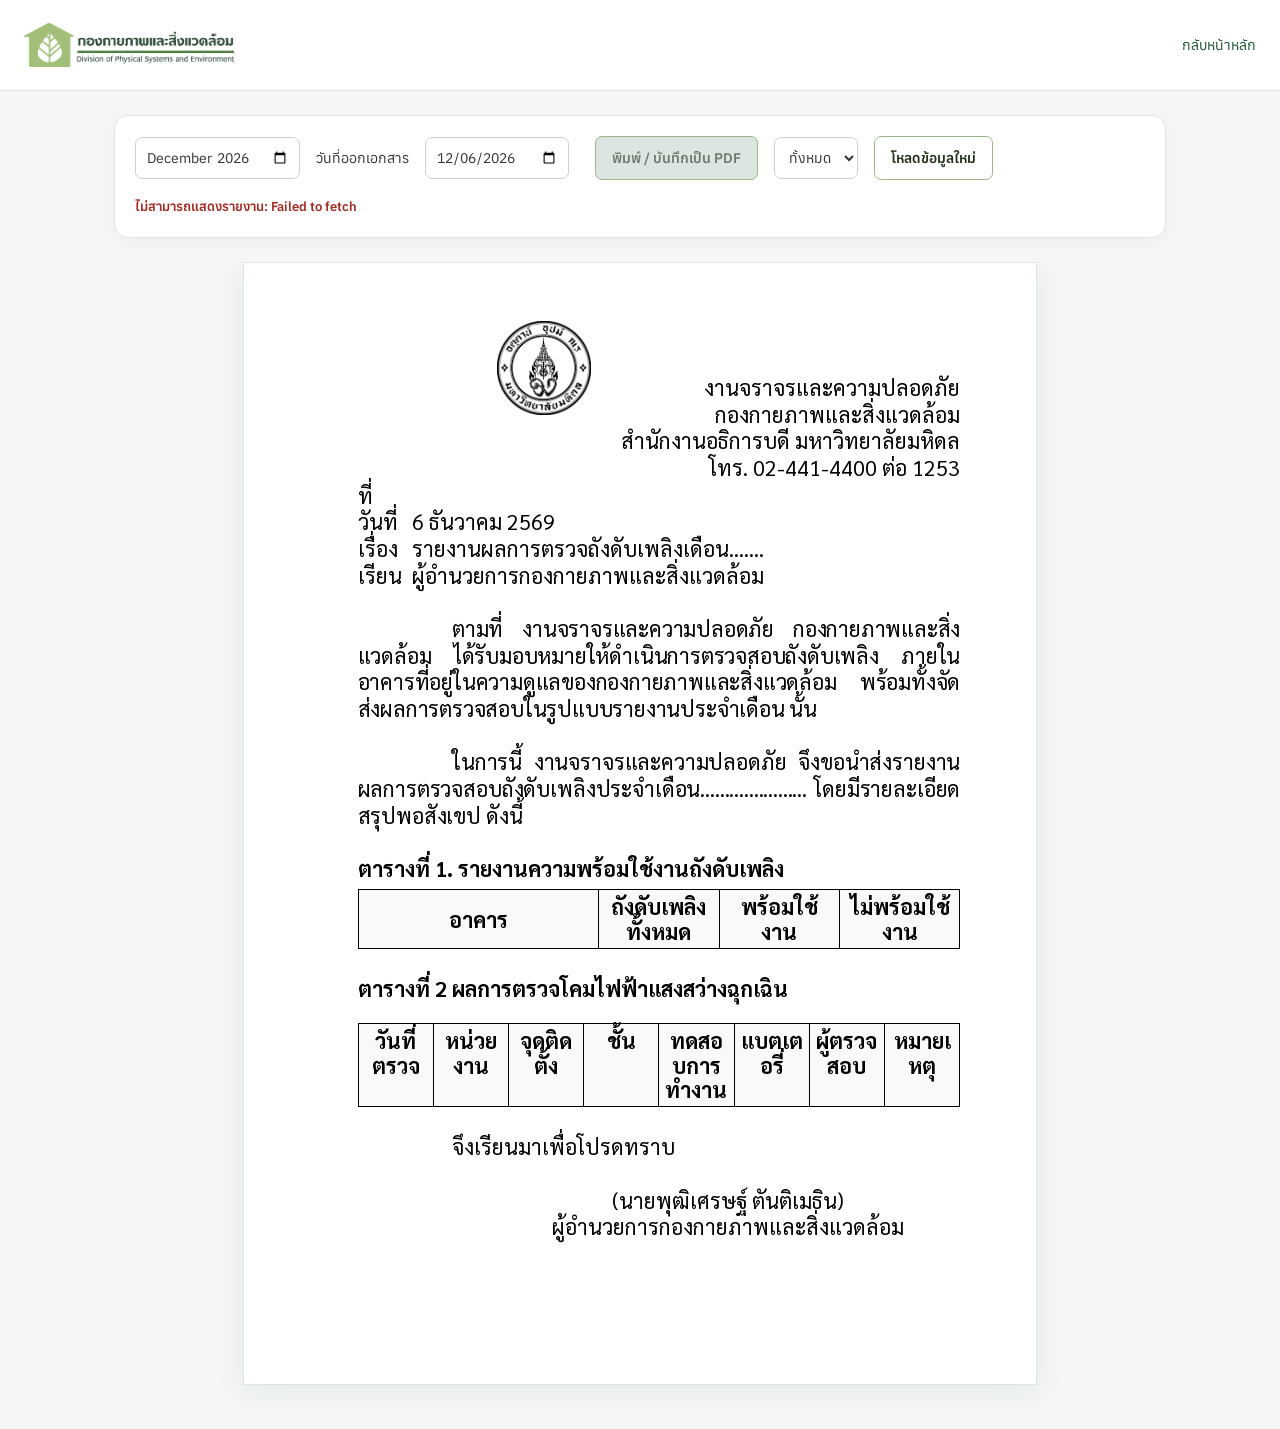
==== report/index.html @ 808ef1ed "Add files via upload" ====
<!DOCTYPE html>
<html lang="th">
<head>
  <meta charset="UTF-8">
  <meta name="viewport" content="width=device-width, initial-scale=1">
  <title>รายงานผลการตรวจถังดับเพลิง</title>
  
  <link rel="stylesheet" href="style.css?v=1.8">
  <link rel="stylesheet" href="theme.css?v=1.7.1">
  <link rel="stylesheet" href="print-footer.css">
  <style> #emergencyLightReportTable { table-layout: fixed; width: 100%; } #emergencyLightReportTable :is(th,td) { overflow-wrap: anywhere; white-space: normal; vertical-align: top; font-size: 12pt; } #emergencyLightReportTable thead { display: table-header-group; } #emergencyLightReportTable tr { break-inside: avoid; } </style>
</head>
<body>
  <header class="report-masthead no-print"><a href="../index.html" aria-label="กลับหน้าหลัก"><img src="division-logo.png" alt="กองกายภาพและสิ่งแวดล้อม"></a><a class="back-link" href="../index.html">กลับหน้าหลัก</a></header>

  <!-- แถบเครื่องมือ -->
  <div class="no-print toolbar">
    
    <input type="month" id="monthPicker" aria-label="เดือนรายงาน" onchange="updateReport()" style="font-family: 'Sarabun'; font-size: 15px; padding: 5px 10px; border-radius: 4px; border: 1px solid #ccc; cursor: pointer;">
    <label for="reportDatePicker">วันที่ออกเอกสาร</label>
    <input type="date" id="reportDatePicker" aria-label="วันที่ออกเอกสาร" style="font-family: 'Sarabun'; font-size: 15px; padding: 5px 10px; border-radius: 4px; border: 1px solid #ccc; cursor: pointer;">
    <button id="printButton" disabled onclick="printReport()" class="print-btn">พิมพ์ / บันทึกเป็น PDF</button>
    <select id="buildingPicker" aria-label="อาคารหรือหน่วยงาน" onchange="updateReport()"><option value="">ทั้งหมด</option></select>
    <button onclick="updateReport(true)">โหลดข้อมูลใหม่</button>
    <p id="reportStatus" role="status" hidden></p>
  </div>

  <!-- ================= หน้าเอกสาร ================= -->
  <div class="document-scroll"><div class="page" contenteditable="true" spellcheck="false" aria-label="เอกสารรายงาน แก้ไขข้อความได้">
    
    <!-- ส่วนหัวเอกสาร (โลโก้ตรามหาวิทยาลัย) -->
    <table style="width: 100%; border-collapse: collapse; border: none; margin-bottom: 0; margin-top: 0;">
      <tr>
        <td style="width: 33.33%; border: none;"></td>
        <td style="width: 33.33%; text-align: center; border: none; vertical-align: top;">
          <img src="logo-MU.png" alt="โลโก้มหาวิทยาลัยมหิดล" style="width: 2.5cm; height: auto;">
        </td>
        <td style="width: 33.33%; border: none; vertical-align: top; padding-right: 0;">
          <div style="text-align: right; font-size: 16pt; line-height: 1.15; white-space: nowrap;">
            <br><br>
            <span id="headerDepartment">งานจราจรและความปลอดภัย</span><br>
            กองกายภาพและสิ่งแวดล้อม<br>
            สำนักงานอธิการบดี มหาวิทยาลัยมหิดล<br>
            โทร. 02-441-4400 ต่อ 1253
          </div>
        </td>
      </tr>
    </table>

    <!-- ส่วนข้อมูลเอกสาร -->
    <table style="width: 100%; border: none; font-size: 16pt; margin-bottom: 20pt; line-height: 1.25; border-collapse: collapse;">
      <tr>
        <td style="width: 1%; white-space: nowrap; vertical-align: top; border: none; padding: 0 10px 0 0;">ที่</td>
        <td style="vertical-align: top; border: none; padding: 0;"></td>
      </tr>
      <tr>
        <td style="width: 1%; white-space: nowrap; vertical-align: top; border: none; padding: 0 10px 0 0;">วันที่</td>
        <td style="vertical-align: top; border: none; padding: 0;"><span id="reportDateText" contenteditable="false"></span></td>
      </tr>
      <tr>
        <td style="width: 1%; white-space: nowrap; vertical-align: top; border: none; padding: 0 10px 0 0;">เรื่อง</td>
        <td style="vertical-align: top; border: none; padding: 0;">
          รายงานผลการตรวจถังดับเพลิงเดือน<span id="subjectMonthText">.......</span>
        </td>
      </tr>
      <tr>
        <td style="width: 1%; white-space: nowrap; vertical-align: top; border: none; padding: 0 10px 0 0;">เรียน</td>
        <td style="vertical-align: top; border: none; padding: 0;">ผู้อำนวยการกองกายภาพและสิ่งแวดล้อม</td>
      </tr>
    </table>

    <div class="indent-para intro-compact">
      ตามที่ <span id="introDepartment">งานจราจรและความปลอดภัย กองกายภาพและสิ่งแวดล้อม</span> ได้รับมอบหมายให้ดำเนินการตรวจสอบถังดับเพลิง <span id="introScope">ภายในอาคารที่อยู่ในความดูแลของกองกายภาพและสิ่งแวดล้อม</span> พร้อมทั้งจัดส่งผลการตรวจสอบในรูปแบบ<span class="intro-ending">รายงานประจำเดือน นั้น</span>
    </div>
    <div class="indent-para">
      ในการนี้ <span id="senderDepartment">งานจราจรและความปลอดภัย</span> จึงขอนำส่งรายงานผลการตรวจสอบถังดับเพลิงประจำเดือน<span id="monthText">......................</span> โดยมีรายละเอียดสรุปพอสังเขป ดังนี้
    </div>

    <!-- ตารางรายงานถังดับเพลิง -->
    <div class="table-title">ตารางที่ 1. รายงานความพร้อมใช้งานถังดับเพลิง</div>
    <table class="doc-table doc-table-sec" id="fireExtinguisherTable">
      <thead>
        <tr>
          <th style="width: 40%;">อาคาร</th>
          <th style="width: 20%;">ถังดับเพลิงทั้งหมด</th>
          <th style="width: 20%;">พร้อมใช้งาน</th>
          <th style="width: 20%;">ไม่พร้อมใช้งาน</th>
        </tr>
      </thead>
      <tbody>
      </tbody>
    </table>
    <div hidden aria-hidden="true"><span id="sumUninspected"></span><span id="sumUnknown"></span><span id="sourceNote"></span></div>



    <section id="emergencyLightReportSection">
      <div class="table-title">ตารางที่ 2 ผลการตรวจโคมไฟฟ้าแสงสว่างฉุกเฉิน</div>
      <p id="emergencyLightReportStatus" role="status"></p>
      <table class="doc-table doc-table-sec" id="emergencyLightReportTable">
        <thead><tr><th>วันที่ตรวจ</th><th>หน่วยงาน</th><th>จุดติดตั้ง</th><th>ชั้น</th><th>ทดสอบการทำงาน</th><th>แบตเตอรี่</th><th>ผู้ตรวจสอบ</th><th>หมายเหตุ</th></tr></thead>
        <tbody id="emergencyLightReportRows"></tbody>
      </table>
    </section>

    <!-- ส่วนสรุปผล (ของเดิมที่อยู่ด้านล่างสุด) -->
    <div class="indent-para" id="scopeSummary"></div>


    
    <div class="indent-para" id="combinedSummary" hidden></div>
    <!-- ส่วนท้ายเอกสาร -->
    <div style="margin-left: 2.5cm; font-size: 16pt; margin-top: 0;">
      จึงเรียนมาเพื่อโปรดทราบ
    </div>

    <div style="float: right; text-align: center; margin-right: 1.5cm; margin-top: 20pt; font-size: 16pt; line-height: 1.5;">
      <span id="signerName">(นายพุฒิเศรษฐ์ ตันติเมธิน)</span><br>
      <span id="signerPosition">ผู้อำนวยการกองกายภาพและสิ่งแวดล้อม</span>
    </div>
    <div style="clear: both;"></div>

  </div> <!-- สิ้นสุดหน้าเอกสาร -->

  </div>
  <script src="../sheet-reader.js"></script><script src="config.js"></script><script src="../config.js"></script> 
  <script src="report-model.js?v=3-buildings-dept-scope-20261124"></script>
  <script src="emergency-light-report.js?v=3-buildings-20261124"></script>
  <script src="script.js?v=3-buildings-20261124"></script>
</body>
</html>
---- report/style.css ----
@import url('https://fonts.googleapis.com/css2?family=Sarabun:wght@400;700&display=swap'); /* นำเข้าฟอนต์ Sarabun จาก Google Fonts สำหรับใช้งานในเว็บ */

/* =========================================
   1. ตั้งค่าพื้นฐาน (Body & Page)
   ========================================= */
body { 
  font-family: 'TH Sarabun New', 'Sarabun', sans-serif; 
  background-color: #525659; 
  margin: 0; 
  padding: 20px; 
}

.page { 
  background: white; 
  width: 210mm; 
  min-height: 297mm; 
  padding: 1.5cm 2cm 0.5cm 3cm;  
  margin: 0 auto 20px auto; 
  box-shadow: 0 0 10px rgba(0,0,0,0.5); 
  box-sizing: border-box; 
  color: #000; 
  position: relative; 
}

.page, .page * { 
  font-size: 16pt !important; 
  line-height: 1.25 !important; 
  font-weight: 400; 
}

.page b, .page strong, .page th { 
  font-weight: bold !important; 
}

/* =========================================
   2. แถบเครื่องมือ (Toolbar)
   ========================================= */
.toolbar { 
  background: white; 
  padding: 15px 20px; 
  border-radius: 8px; 
  max-width: 210mm; 
  margin: 0 auto 20px auto; 
  box-shadow: 0 2px 10px rgba(0,0,0,0.2); 
}

.print-btn { 
  background-color: #4CAF50; 
  color: white; 
  border: none; 
  padding: 10px 15px; 
  border-radius: 4px; 
  cursor: pointer; 
  font-family: 'TH Sarabun New', 'Sarabun', sans-serif; 
  font-size: 16pt; 
  margin-left: 10px; 
}
.print-btn:hover { 
  background-color: #45a049; 
}

/* =========================================
   3. การจัดรูปแบบข้อความและตาราง
   ========================================= */
.indent-para { 
  text-indent: 2.5cm; 
  text-align: justify; 
  margin-bottom: 5px; 
  line-height: 1.25; 
}

.sub-title { 
  margin-bottom: 2px; 
}

table.doc-table { 
  width: 100%; 
  border-collapse: collapse; 
  margin-bottom: 8px; 
  text-align: center; 
}

table.doc-table th, table.doc-table td { 
  border: 1px solid #000; 
  padding: 4px 6px !important; 
  line-height: 1.15 !important; 
  vertical-align: middle; 
}

table.doc-table th { 
  background-color: #f9f9f9; 
}

table.doc-table tbody tr:hover td { 
  background-color: #fce4e4; 
}

table.doc-table-sec td { 
    border-color: #000; 
}

/* =========================================
   4. ส่วนท้ายกระดาษ (Footer)
   ========================================= */
.doc-footer { 
    width: 100%;
    text-align: right;
    font-size: 14pt !important;
    color: #333;
    padding: 0;
}

/* =========================================
   5. กฎสำหรับตอนสั่งพิมพ์ (PDF)
   ========================================= */
@media print { 
  @page { 
    size: A4; 
    margin: 1cm 2cm 0.5cm 3cm; 
  }
  
  body { 
    background: white; 
    padding: 0; 
    margin: 0; 
  }
  
  .no-print { 
    display: none !important; 
  }
  
  body > br { 
    display: none !important; 
  }
  
  .page { 
    box-shadow: none !important; 
    margin: 0 !important; 
    padding: 0 !important; 
    width: 100% !important; 
    max-width: 100% !important; 
    min-height: 275mm !important; 
    position: relative !important; 
    page-break-after: always; 
    overflow: visible !important; 
  }
  
  table.doc-table th, table.doc-table td { 
    padding: 2px 4px !important; 
    line-height: 1.1 !important; 
  }
  
  .indent-para { margin-bottom: 5px !important; } 
  table.doc-table { margin-bottom: 10px !important; } 
  .sub-title { margin-bottom: 2px !important; } 
  table { page-break-inside: auto; }
  tr { break-inside: avoid; page-break-inside: avoid; }
  thead { display: table-header-group; } 
  
  .doc-footer {
      display: none !important;
  }

  body > .page {
      border-bottom: 2cm solid transparent !important;
      box-sizing: border-box !important;
  }
}
/* A blank paragraph gap equals one normal 16pt × 1.25 text line (20pt). */
.page .indent-para,.page>p{margin-top:0!important;margin-bottom:20pt!important}
.page table.doc-table{margin-top:0!important;margin-bottom:20pt!important}

/* Hide the complete alarm section for traffic-only reports, including print. */
#alarmReportSection[hidden]{display:none!important;}
/* Center the contents of the alarm table without changing its left-aligned title. */
#fireAlarmTable th,#fireAlarmTable td{text-align:center!important;vertical-align:middle!important;}
---- report/theme.css ----
@import url('https://fonts.googleapis.com/css2?family=Anuphan:wght@400;600&display=swap');
/* UI tokens from unified-waste-app/app.css; document typography stays Sarabun. */
:root { --primary:#1e5631; --secondary:#4c9a2a; --bg:#f4f7f6; --ink:#333; --muted:#737d76; --line:#e0e6e2; }
@media screen {
 body { background:var(--bg); padding:0; color:var(--ink); }
 .report-masthead { min-height:66px; display:flex; align-items:center; justify-content:space-between; gap:16px; background:#fff; border-bottom:1px solid var(--line); padding:12px 24px; font-family:Anuphan,Tahoma,sans-serif; }
 .report-masthead img { width:210px; max-width:55vw; height:auto; display:block; }
 .back-link { color:var(--primary); font-size:14px; text-decoration:none; }
 .report-heading { max-width:1050px; margin:28px auto 20px; padding:0 20px; font-family:Anuphan,Tahoma,sans-serif; }
 .report-heading p { margin:6px 0; color:var(--muted); font-size:14px; }
 .report-heading h1 { margin:6px 0; font-size:27px; color:var(--primary); font-weight:600; }
 .toolbar { max-width:1010px; margin:0 auto 24px; border:1px solid var(--line); border-radius:14px; box-shadow:0 4px 18px #10271909; font-family:Anuphan,Tahoma,sans-serif; display:flex; flex-wrap:wrap; align-items:center; gap:10px; padding:20px; color:var(--ink); }
 .toolbar label { font-size:14px; }
 .toolbar input,.toolbar select { font-family:Anuphan,Tahoma,sans-serif!important; font-size:14px!important; padding:10px!important; border:1px solid #c7d6cb!important; border-radius:7px!important; background:#fff; max-width:100%; color:var(--ink); }
 .toolbar button { font:600 14px Anuphan,Tahoma,sans-serif; background:var(--primary); color:#fff; border:0; border-radius:7px; padding:11px 16px; cursor:pointer; }
 .toolbar button:hover:not(:disabled) { background:#174426; }
 .toolbar button:disabled { background:#dce5df; color:#6c7a70; cursor:not-allowed; }
 .toolbar p { flex-basis:100%; margin:2px 0; font-size:13px; color:var(--muted); }
 #reportStatus { color:var(--primary); font-weight:600; }
 :focus-visible { outline:3px solid #4c9a2a; outline-offset:3px; }
 .document-scroll { overflow-x:auto; padding:0 16px 24px; }
 .page { border:1px solid var(--line); box-shadow:0 6px 28px #10271912; }
 @media(max-width:600px){.toolbar{margin:0 12px 20px;padding:16px}.toolbar label{flex-basis:100%}.toolbar select{width:100%}.report-heading{margin-top:20px}.report-heading h1{font-size:24px}.report-masthead{padding:12px 16px}.document-scroll .page{margin-left:0;}}
}
@media print { .document-scroll{overflow:visible;padding:0;} }

@media screen{.toolbar{margin-top:24px;gap:16px}.toolbar button{background:#dcebc9;color:#203019;border:1px solid #b3cb94;min-height:44px}.toolbar button:hover:not(:disabled){background:#cce1b2}.toolbar #reportStatus[hidden]{display:none}.toolbar #reportStatus:not([hidden]){color:#a32920}}

@media screen{.toolbar button{background:#fff;color:#203019;border:1px solid #9cb886}.toolbar button:hover:not(:disabled){background:#f6f9f2}.toolbar button:active:not(:disabled),.toolbar button[aria-pressed=true]{background:#46752d;color:#fff;border-color:#46752d}}

/* Internal report totals remain available to JS, not printed or displayed. */
.page [hidden]{display:none!important}

/* Fire Alarm results are entered manually, never inferred from extinguisher checks. */
#fireAlarmTable{table-layout:fixed;width:100%}
#fireAlarmTable th,#fireAlarmTable td{font-size:16pt!important;overflow-wrap:anywhere}
#fireAlarmTable th:first-child{width:19%;text-align:left}
#fireAlarmTable .alarm-result{width:100%;min-width:0;border:1px solid #b8cdb4;border-radius:4px;background:#fff;color:#172519;font-family:inherit;font-size:11pt!important;padding:3px 0}
#fireAlarmTable .alarm-print-result{display:none}
@media print{#fireAlarmTable .alarm-result{display:none!important}#fireAlarmTable .alarm-print-result{display:inline!important}}

#fireAlarmTable .alarm-saved-result{font-size:16pt!important}#fireAlarmTable tr[hidden]{display:none!important}

.page .table-title{margin-left:0!important;text-indent:0!important;text-align:left!important;font-weight:bold!important;margin-bottom:8px}
#alarmReportStatus:empty{display:none}

/* Keep the closing Thai word with the preceding phrase, without changing document font size. */
.page .intro-compact{letter-spacing:-0.2px;word-spacing:-0.35px}
.page .intro-ending{white-space:nowrap}

/* Full-width Thai paragraphs: fill both margins and let the browser wrap naturally. */
.page .indent-para{width:100%;box-sizing:border-box;text-align:justify;text-justify:inter-character;white-space:normal;word-break:normal;overflow-wrap:normal;text-wrap:pretty;letter-spacing:-0.15px}
.page .intro-compact{letter-spacing:-0.2px;word-spacing:-0.35px}
---- report/print-footer.css ----
@font-face{font-family:FireFooterSarabun;src:url('fonts/THSarabunNew.ttf') format('truetype');font-weight:400;}
/* CSS paged-media margin boxes: Chrome/Edge 131+ and compatible print engines. */
@media print {
 @page {
  size: A4;
  margin: 1cm 2cm 1.6cm 3cm;
  @bottom-right {
   content: "รหัสเอกสาร (Doc. No.): OPPE-10-F-04-01 | ฉบับที่ (Rev. No.): 00\Aวันที่บังคับใช้ (Effective Date): 20/11/2026 | หน้า " counter(page);
   white-space: pre;
   font-family: FireFooterSarabun, 'TH Sarabun New', serif;
   font-size: 11pt;
   font-weight: normal;
   line-height: 1.15;
   text-align: right;
   vertical-align: bottom;
   padding-bottom: 5mm;
   color: #000;
  }
 }
 .page { min-height:0!important; page-break-after:auto!important; }
}
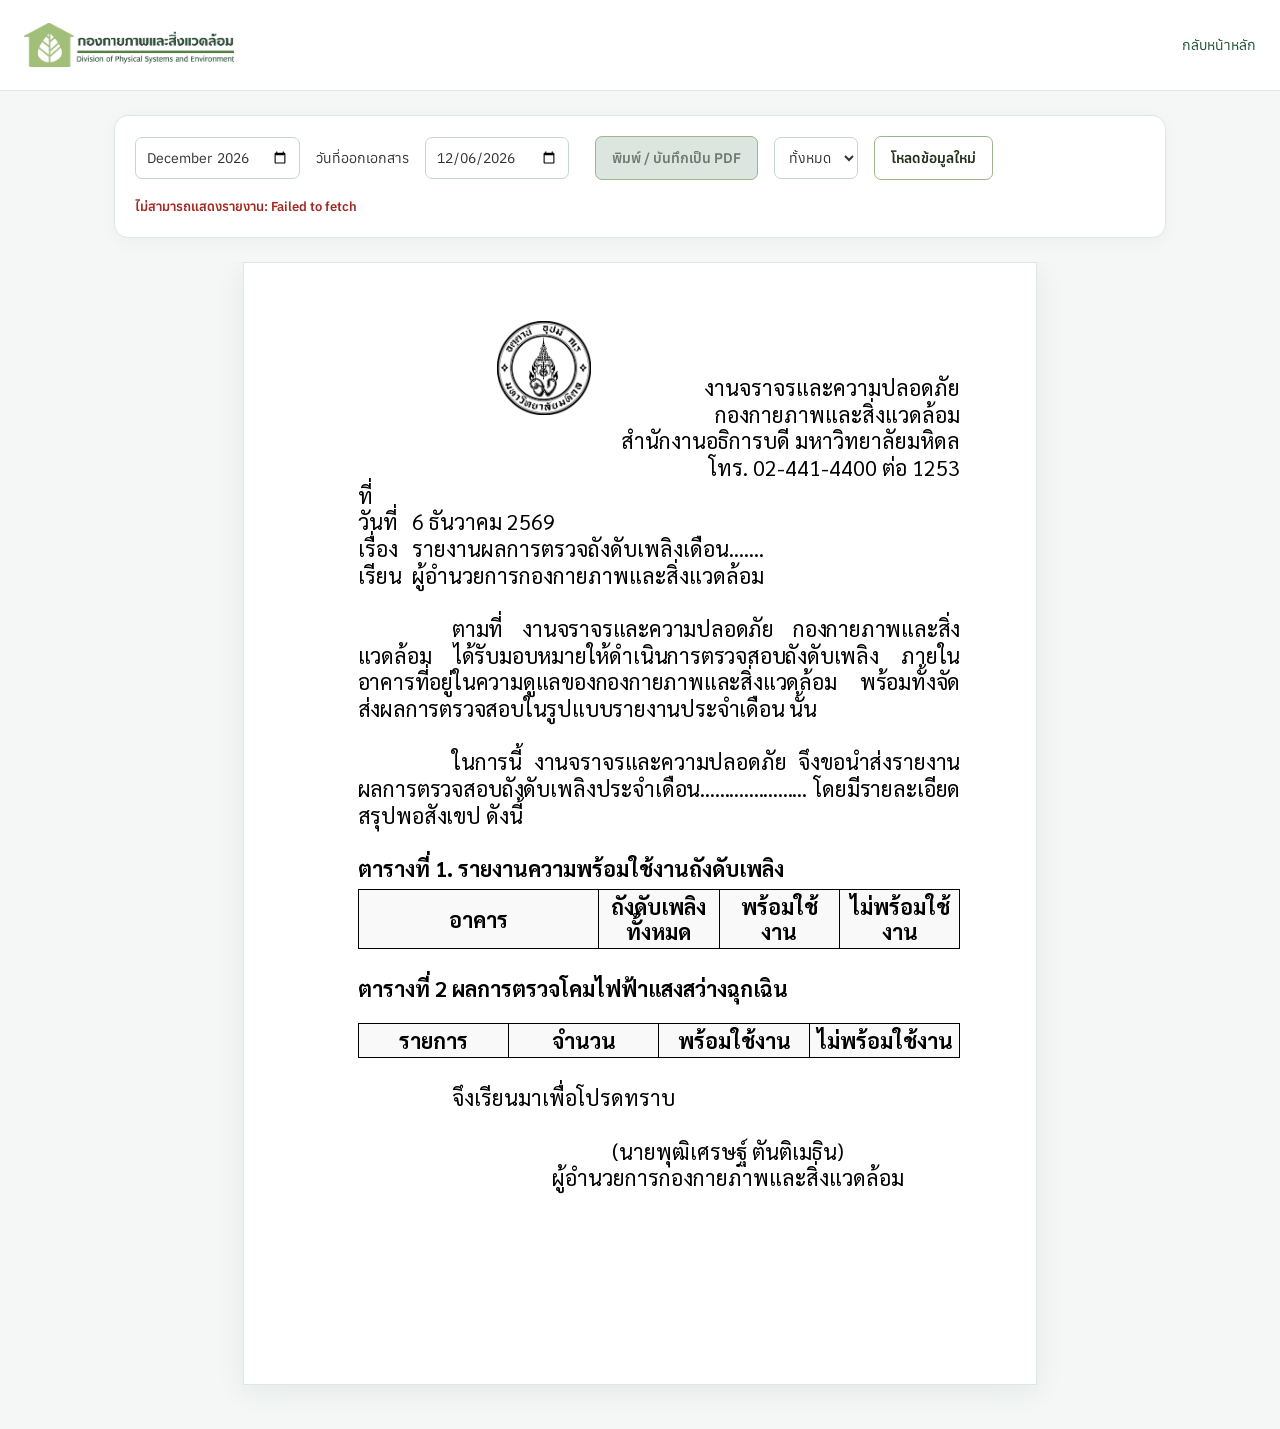
==== commit 5f5d4890: "Show four-column emergency-light readiness summary" ====
--- a/report/index.html
+++ b/report/index.html
@@ -1,131 +1,133 @@
-<!DOCTYPE html>
-<html lang="th">
-<head>
-  <meta charset="UTF-8">
-  <meta name="viewport" content="width=device-width, initial-scale=1">
-  <title>รายงานผลการตรวจถังดับเพลิง</title>
-  
-  <link rel="stylesheet" href="style.css?v=1.8">
-  <link rel="stylesheet" href="theme.css?v=1.7.1">
-  <link rel="stylesheet" href="print-footer.css">
-  <style> #emergencyLightReportTable { table-layout: fixed; width: 100%; } #emergencyLightReportTable :is(th,td) { overflow-wrap: anywhere; white-space: normal; vertical-align: top; font-size: 12pt; } #emergencyLightReportTable thead { display: table-header-group; } #emergencyLightReportTable tr { break-inside: avoid; } </style>
-</head>
-<body>
-  <header class="report-masthead no-print"><a href="../index.html" aria-label="กลับหน้าหลัก"><img src="division-logo.png" alt="กองกายภาพและสิ่งแวดล้อม"></a><a class="back-link" href="../index.html">กลับหน้าหลัก</a></header>
-
-  <!-- แถบเครื่องมือ -->
-  <div class="no-print toolbar">
-    
-    <input type="month" id="monthPicker" aria-label="เดือนรายงาน" onchange="updateReport()" style="font-family: 'Sarabun'; font-size: 15px; padding: 5px 10px; border-radius: 4px; border: 1px solid #ccc; cursor: pointer;">
-    <label for="reportDatePicker">วันที่ออกเอกสาร</label>
-    <input type="date" id="reportDatePicker" aria-label="วันที่ออกเอกสาร" style="font-family: 'Sarabun'; font-size: 15px; padding: 5px 10px; border-radius: 4px; border: 1px solid #ccc; cursor: pointer;">
-    <button id="printButton" disabled onclick="printReport()" class="print-btn">พิมพ์ / บันทึกเป็น PDF</button>
-    <select id="buildingPicker" aria-label="อาคารหรือหน่วยงาน" onchange="updateReport()"><option value="">ทั้งหมด</option></select>
-    <button onclick="updateReport(true)">โหลดข้อมูลใหม่</button>
-    <p id="reportStatus" role="status" hidden></p>
-  </div>
-
-  <!-- ================= หน้าเอกสาร ================= -->
-  <div class="document-scroll"><div class="page" contenteditable="true" spellcheck="false" aria-label="เอกสารรายงาน แก้ไขข้อความได้">
-    
-    <!-- ส่วนหัวเอกสาร (โลโก้ตรามหาวิทยาลัย) -->
-    <table style="width: 100%; border-collapse: collapse; border: none; margin-bottom: 0; margin-top: 0;">
-      <tr>
-        <td style="width: 33.33%; border: none;"></td>
-        <td style="width: 33.33%; text-align: center; border: none; vertical-align: top;">
-          <img src="logo-MU.png" alt="โลโก้มหาวิทยาลัยมหิดล" style="width: 2.5cm; height: auto;">
-        </td>
-        <td style="width: 33.33%; border: none; vertical-align: top; padding-right: 0;">
-          <div style="text-align: right; font-size: 16pt; line-height: 1.15; white-space: nowrap;">
-            <br><br>
-            <span id="headerDepartment">งานจราจรและความปลอดภัย</span><br>
-            กองกายภาพและสิ่งแวดล้อม<br>
-            สำนักงานอธิการบดี มหาวิทยาลัยมหิดล<br>
-            โทร. 02-441-4400 ต่อ 1253
-          </div>
-        </td>
-      </tr>
-    </table>
-
-    <!-- ส่วนข้อมูลเอกสาร -->
-    <table style="width: 100%; border: none; font-size: 16pt; margin-bottom: 20pt; line-height: 1.25; border-collapse: collapse;">
-      <tr>
-        <td style="width: 1%; white-space: nowrap; vertical-align: top; border: none; padding: 0 10px 0 0;">ที่</td>
-        <td style="vertical-align: top; border: none; padding: 0;"></td>
-      </tr>
-      <tr>
-        <td style="width: 1%; white-space: nowrap; vertical-align: top; border: none; padding: 0 10px 0 0;">วันที่</td>
-        <td style="vertical-align: top; border: none; padding: 0;"><span id="reportDateText" contenteditable="false"></span></td>
-      </tr>
-      <tr>
-        <td style="width: 1%; white-space: nowrap; vertical-align: top; border: none; padding: 0 10px 0 0;">เรื่อง</td>
-        <td style="vertical-align: top; border: none; padding: 0;">
-          รายงานผลการตรวจถังดับเพลิงเดือน<span id="subjectMonthText">.......</span>
-        </td>
-      </tr>
-      <tr>
-        <td style="width: 1%; white-space: nowrap; vertical-align: top; border: none; padding: 0 10px 0 0;">เรียน</td>
-        <td style="vertical-align: top; border: none; padding: 0;">ผู้อำนวยการกองกายภาพและสิ่งแวดล้อม</td>
-      </tr>
-    </table>
-
-    <div class="indent-para intro-compact">
-      ตามที่ <span id="introDepartment">งานจราจรและความปลอดภัย กองกายภาพและสิ่งแวดล้อม</span> ได้รับมอบหมายให้ดำเนินการตรวจสอบถังดับเพลิง <span id="introScope">ภายในอาคารที่อยู่ในความดูแลของกองกายภาพและสิ่งแวดล้อม</span> พร้อมทั้งจัดส่งผลการตรวจสอบในรูปแบบ<span class="intro-ending">รายงานประจำเดือน นั้น</span>
-    </div>
-    <div class="indent-para">
-      ในการนี้ <span id="senderDepartment">งานจราจรและความปลอดภัย</span> จึงขอนำส่งรายงานผลการตรวจสอบถังดับเพลิงประจำเดือน<span id="monthText">......................</span> โดยมีรายละเอียดสรุปพอสังเขป ดังนี้
-    </div>
-
-    <!-- ตารางรายงานถังดับเพลิง -->
-    <div class="table-title">ตารางที่ 1. รายงานความพร้อมใช้งานถังดับเพลิง</div>
-    <table class="doc-table doc-table-sec" id="fireExtinguisherTable">
-      <thead>
-        <tr>
-          <th style="width: 40%;">อาคาร</th>
-          <th style="width: 20%;">ถังดับเพลิงทั้งหมด</th>
-          <th style="width: 20%;">พร้อมใช้งาน</th>
-          <th style="width: 20%;">ไม่พร้อมใช้งาน</th>
-        </tr>
-      </thead>
-      <tbody>
-      </tbody>
-    </table>
-    <div hidden aria-hidden="true"><span id="sumUninspected"></span><span id="sumUnknown"></span><span id="sourceNote"></span></div>
-
-
-
-    <section id="emergencyLightReportSection">
-      <div class="table-title">ตารางที่ 2 ผลการตรวจโคมไฟฟ้าแสงสว่างฉุกเฉิน</div>
-      <p id="emergencyLightReportStatus" role="status"></p>
-      <table class="doc-table doc-table-sec" id="emergencyLightReportTable">
-        <thead><tr><th>วันที่ตรวจ</th><th>หน่วยงาน</th><th>จุดติดตั้ง</th><th>ชั้น</th><th>ทดสอบการทำงาน</th><th>แบตเตอรี่</th><th>ผู้ตรวจสอบ</th><th>หมายเหตุ</th></tr></thead>
-        <tbody id="emergencyLightReportRows"></tbody>
-      </table>
-    </section>
-
-    <!-- ส่วนสรุปผล (ของเดิมที่อยู่ด้านล่างสุด) -->
-    <div class="indent-para" id="scopeSummary"></div>
-
-
-    
-    <div class="indent-para" id="combinedSummary" hidden></div>
-    <!-- ส่วนท้ายเอกสาร -->
-    <div style="margin-left: 2.5cm; font-size: 16pt; margin-top: 0;">
-      จึงเรียนมาเพื่อโปรดทราบ
-    </div>
-
-    <div style="float: right; text-align: center; margin-right: 1.5cm; margin-top: 20pt; font-size: 16pt; line-height: 1.5;">
-      <span id="signerName">(นายพุฒิเศรษฐ์ ตันติเมธิน)</span><br>
-      <span id="signerPosition">ผู้อำนวยการกองกายภาพและสิ่งแวดล้อม</span>
-    </div>
-    <div style="clear: both;"></div>
-
-  </div> <!-- สิ้นสุดหน้าเอกสาร -->
-
-  </div>
-  <script src="../sheet-reader.js"></script><script src="config.js"></script><script src="../config.js"></script> 
-  <script src="report-model.js?v=3-buildings-dept-scope-20261124"></script>
-  <script src="emergency-light-report.js?v=3-buildings-20261124"></script>
-  <script src="script.js?v=3-buildings-20261124"></script>
-</body>
+<!DOCTYPE html>
+<html lang="th">
+<head>
+  <meta charset="UTF-8">
+  <meta name="viewport" content="width=device-width, initial-scale=1">
+  <title>รายงานผลการตรวจถังดับเพลิง</title>
+  
+  <link rel="stylesheet" href="style.css?v=1.8">
+  <link rel="stylesheet" href="theme.css?v=1.7.1">
+  <link rel="stylesheet" href="print-footer.css">
+  <style> #emergencyLightReportTable { table-layout: fixed; width: 100%; } #emergencyLightReportTable :is(th,td) { overflow-wrap: anywhere; white-space: normal; vertical-align: top; font-size: 12pt; } #emergencyLightReportTable thead { display: table-header-group; } #emergencyLightReportTable tr { break-inside: avoid; } </style>
+</head>
+<body>
+  <header class="report-masthead no-print"><a href="../index.html" aria-label="กลับหน้าหลัก"><img src="division-logo.png" alt="กองกายภาพและสิ่งแวดล้อม"></a><a class="back-link" href="../index.html">กลับหน้าหลัก</a></header>
+
+  <!-- แถบเครื่องมือ -->
+  <div class="no-print toolbar">
+    
+    <input type="month" id="monthPicker" aria-label="เดือนรายงาน" onchange="updateReport()" style="font-family: 'Sarabun'; font-size: 15px; padding: 5px 10px; border-radius: 4px; border: 1px solid #ccc; cursor: pointer;">
+    <label for="reportDatePicker">วันที่ออกเอกสาร</label>
+    <input type="date" id="reportDatePicker" aria-label="วันที่ออกเอกสาร" style="font-family: 'Sarabun'; font-size: 15px; padding: 5px 10px; border-radius: 4px; border: 1px solid #ccc; cursor: pointer;">
+    <button id="printButton" disabled onclick="printReport()" class="print-btn">พิมพ์ / บันทึกเป็น PDF</button>
+    <select id="buildingPicker" aria-label="อาคารหรือหน่วยงาน" onchange="updateReport()"><option value="">ทั้งหมด</option></select>
+    <button onclick="updateReport(true)">โหลดข้อมูลใหม่</button>
+    <p id="reportStatus" role="status" hidden></p>
+  </div>
+
+  <!-- ================= หน้าเอกสาร ================= -->
+  <div class="document-scroll"><div class="page" contenteditable="true" spellcheck="false" aria-label="เอกสารรายงาน แก้ไขข้อความได้">
+    
+    <!-- ส่วนหัวเอกสาร (โลโก้ตรามหาวิทยาลัย) -->
+    <table style="width: 100%; border-collapse: collapse; border: none; margin-bottom: 0; margin-top: 0;">
+      <tr>
+        <td style="width: 33.33%; border: none;"></td>
+        <td style="width: 33.33%; text-align: center; border: none; vertical-align: top;">
+          <img src="logo-MU.png" alt="โลโก้มหาวิทยาลัยมหิดล" style="width: 2.5cm; height: auto;">
+        </td>
+        <td style="width: 33.33%; border: none; vertical-align: top; padding-right: 0;">
+          <div style="text-align: right; font-size: 16pt; line-height: 1.15; white-space: nowrap;">
+            <br><br>
+            <span id="headerDepartment">งานจราจรและความปลอดภัย</span><br>
+            กองกายภาพและสิ่งแวดล้อม<br>
+            สำนักงานอธิการบดี มหาวิทยาลัยมหิดล<br>
+            โทร. 02-441-4400 ต่อ 1253
+          </div>
+        </td>
+      </tr>
+    </table>
+
+    <!-- ส่วนข้อมูลเอกสาร -->
+    <table style="width: 100%; border: none; font-size: 16pt; margin-bottom: 20pt; line-height: 1.25; border-collapse: collapse;">
+      <tr>
+        <td style="width: 1%; white-space: nowrap; vertical-align: top; border: none; padding: 0 10px 0 0;">ที่</td>
+        <td style="vertical-align: top; border: none; padding: 0;"></td>
+      </tr>
+      <tr>
+        <td style="width: 1%; white-space: nowrap; vertical-align: top; border: none; padding: 0 10px 0 0;">วันที่</td>
+        <td style="vertical-align: top; border: none; padding: 0;"><span id="reportDateText" contenteditable="false"></span></td>
+      </tr>
+      <tr>
+        <td style="width: 1%; white-space: nowrap; vertical-align: top; border: none; padding: 0 10px 0 0;">เรื่อง</td>
+        <td style="vertical-align: top; border: none; padding: 0;">
+          รายงานผลการตรวจถังดับเพลิงเดือน<span id="subjectMonthText">.......</span>
+        </td>
+      </tr>
+      <tr>
+        <td style="width: 1%; white-space: nowrap; vertical-align: top; border: none; padding: 0 10px 0 0;">เรียน</td>
+        <td style="vertical-align: top; border: none; padding: 0;">ผู้อำนวยการกองกายภาพและสิ่งแวดล้อม</td>
+      </tr>
+    </table>
+
+    <div class="indent-para intro-compact">
+      ตามที่ <span id="introDepartment">งานจราจรและความปลอดภัย กองกายภาพและสิ่งแวดล้อม</span> ได้รับมอบหมายให้ดำเนินการตรวจสอบถังดับเพลิง <span id="introScope">ภายในอาคารที่อยู่ในความดูแลของกองกายภาพและสิ่งแวดล้อม</span> พร้อมทั้งจัดส่งผลการตรวจสอบในรูปแบบ<span class="intro-ending">รายงานประจำเดือน นั้น</span>
+    </div>
+    <div class="indent-para">
+      ในการนี้ <span id="senderDepartment">งานจราจรและความปลอดภัย</span> จึงขอนำส่งรายงานผลการตรวจสอบถังดับเพลิงประจำเดือน<span id="monthText">......................</span> โดยมีรายละเอียดสรุปพอสังเขป ดังนี้
+    </div>
+
+    <!-- ตารางรายงานถังดับเพลิง -->
+    <div class="table-title">ตารางที่ 1. รายงานความพร้อมใช้งานถังดับเพลิง</div>
+    <table class="doc-table doc-table-sec" id="fireExtinguisherTable">
+      <thead>
+        <tr>
+          <th style="width: 40%;">อาคาร</th>
+          <th style="width: 20%;">ถังดับเพลิงทั้งหมด</th>
+          <th style="width: 20%;">พร้อมใช้งาน</th>
+          <th style="width: 20%;">ไม่พร้อมใช้งาน</th>
+        </tr>
+      </thead>
+      <tbody>
+      </tbody>
+    </table>
+    <div hidden aria-hidden="true"><span id="sumUninspected"></span><span id="sumUnknown"></span><span id="sourceNote"></span></div>
+
+
+
+    <section id="emergencyLightReportSection">
+      <div class="table-title">ตารางที่ 2 ผลการตรวจโคมไฟฟ้าแสงสว่างฉุกเฉิน</div>
+      <p id="emergencyLightReportStatus" role="status"></p>
+      <table class="doc-table doc-table-sec" id="emergencyLightReportTable">
+        <thead><tr><th scope="col">รายการ</th><th scope="col">จำนวน</th><th scope="col">พร้อมใช้งาน</th><th scope="col">ไม่พร้อมใช้งาน</th></tr></thead>
+        <tbody id="emergencyLightReportRows"></tbody>
+      </table>
+    </section>
+
+    <!-- ส่วนสรุปผล (ของเดิมที่อยู่ด้านล่างสุด) -->
+    <div class="indent-para" id="scopeSummary"></div>
+
+
+    
+    <div class="indent-para" id="combinedSummary" hidden></div>
+    <!-- ส่วนท้ายเอกสาร -->
+    <div style="margin-left: 2.5cm; font-size: 16pt; margin-top: 0;">
+      จึงเรียนมาเพื่อโปรดทราบ
+    </div>
+
+    <div style="float: right; text-align: center; margin-right: 1.5cm; margin-top: 20pt; font-size: 16pt; line-height: 1.5;">
+      <span id="signerName">(นายพุฒิเศรษฐ์ ตันติเมธิน)</span><br>
+      <span id="signerPosition">ผู้อำนวยการกองกายภาพและสิ่งแวดล้อม</span>
+    </div>
+    <div style="clear: both;"></div>
+
+  </div> <!-- สิ้นสุดหน้าเอกสาร -->
+
+  </div>
+  <script src="../sheet-reader.js"></script><script src="config.js"></script><script src="../config.js"></script> 
+  <script src="report-model.js?v=3-buildings-dept-scope-20261124"></script>
+  <script src="../alarm-data.js"></script>
+  <script src="../emergency-light.public-api.js?v=20261125-report1"></script>
+  <script src="emergency-light-report.js?v=20261125-summary1"></script>
+  <script src="script.js?v=3-buildings-20261124"></script>
+</body>
 </html>
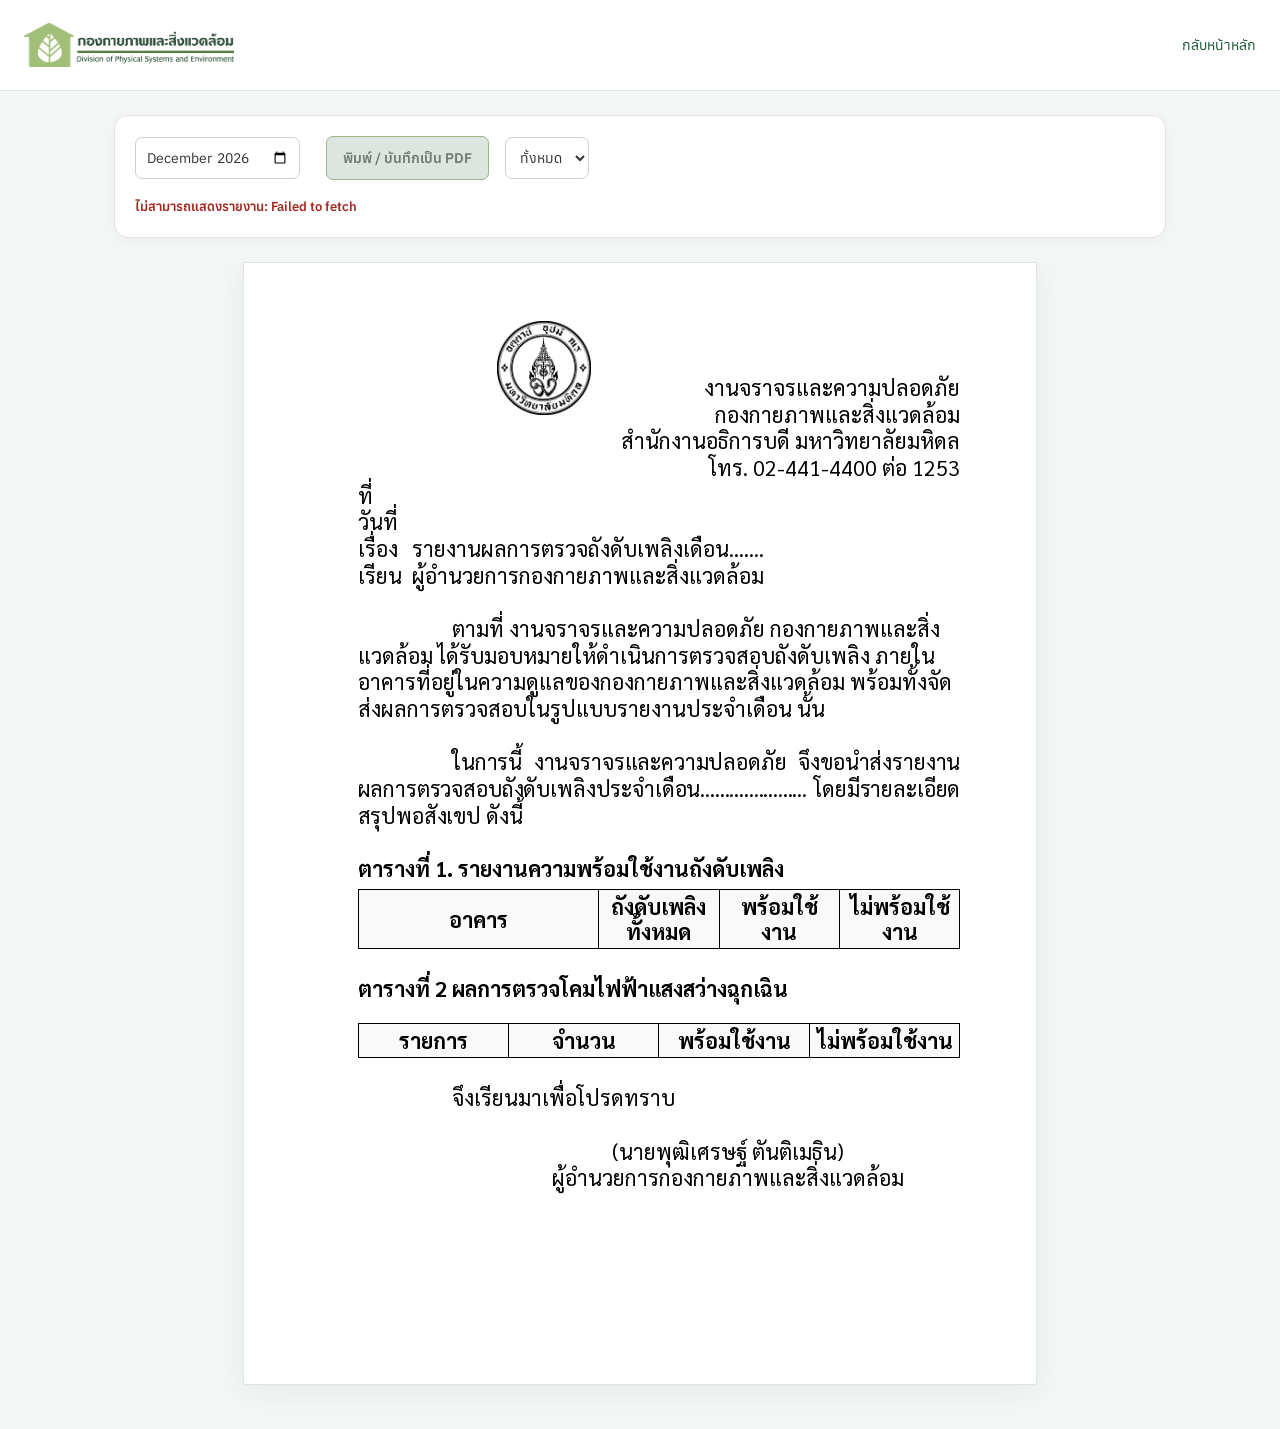
==== commit 06b1e5bf: "Show departments and leave report date blank" ====
--- a/report/index.html
+++ b/report/index.html
@@ -8,7 +8,7 @@
   <link rel="stylesheet" href="style.css?v=1.8">
   <link rel="stylesheet" href="theme.css?v=1.7.1">
   <link rel="stylesheet" href="print-footer.css">
-  <style> #emergencyLightReportTable { table-layout: fixed; width: 100%; } #emergencyLightReportTable :is(th,td) { overflow-wrap: anywhere; white-space: normal; vertical-align: top; font-size: 12pt; } #emergencyLightReportTable thead { display: table-header-group; } #emergencyLightReportTable tr { break-inside: avoid; } </style>
+  <style> .page .indent-para.intro-compact { text-align: left; text-justify: auto; letter-spacing: normal; word-spacing: normal; } .page .intro-compact .intro-ending { white-space: normal; } #emergencyLightReportTable { table-layout: fixed; width: 100%; } #emergencyLightReportTable :is(th,td) { overflow-wrap: anywhere; white-space: normal; vertical-align: top; font-size: 12pt; } #emergencyLightReportTable thead { display: table-header-group; } #emergencyLightReportTable tr { break-inside: avoid; } </style>
 </head>
 <body>
   <header class="report-masthead no-print"><a href="../index.html" aria-label="กลับหน้าหลัก"><img src="division-logo.png" alt="กองกายภาพและสิ่งแวดล้อม"></a><a class="back-link" href="../index.html">กลับหน้าหลัก</a></header>
@@ -17,11 +17,8 @@
   <div class="no-print toolbar">
     
     <input type="month" id="monthPicker" aria-label="เดือนรายงาน" onchange="updateReport()" style="font-family: 'Sarabun'; font-size: 15px; padding: 5px 10px; border-radius: 4px; border: 1px solid #ccc; cursor: pointer;">
-    <label for="reportDatePicker">วันที่ออกเอกสาร</label>
-    <input type="date" id="reportDatePicker" aria-label="วันที่ออกเอกสาร" style="font-family: 'Sarabun'; font-size: 15px; padding: 5px 10px; border-radius: 4px; border: 1px solid #ccc; cursor: pointer;">
     <button id="printButton" disabled onclick="printReport()" class="print-btn">พิมพ์ / บันทึกเป็น PDF</button>
     <select id="buildingPicker" aria-label="อาคารหรือหน่วยงาน" onchange="updateReport()"><option value="">ทั้งหมด</option></select>
-    <button onclick="updateReport(true)">โหลดข้อมูลใหม่</button>
     <p id="reportStatus" role="status" hidden></p>
   </div>
 
@@ -124,10 +121,10 @@
 
   </div>
   <script src="../sheet-reader.js"></script><script src="config.js"></script><script src="../config.js"></script> 
-  <script src="report-model.js?v=3-buildings-dept-scope-20261124"></script>
-  <script src="../alarm-data.js"></script>
-  <script src="../emergency-light.public-api.js?v=20261125-report1"></script>
-  <script src="emergency-light-report.js?v=20261125-summary1"></script>
-  <script src="script.js?v=3-buildings-20261124"></script>
+  <script src="report-model.js?v=main-scopes-20261125"></script>
+  <script src="../alarm-data.js"></script>
+  <script src="../emergency-light.public-api.js?v=20261125-report1"></script>
+  <script src="emergency-light-report.js?v=20261125-light-departments1"></script>
+  <script src="script.js?v=report-blank-date-20261125"></script>
 </body>
 </html>
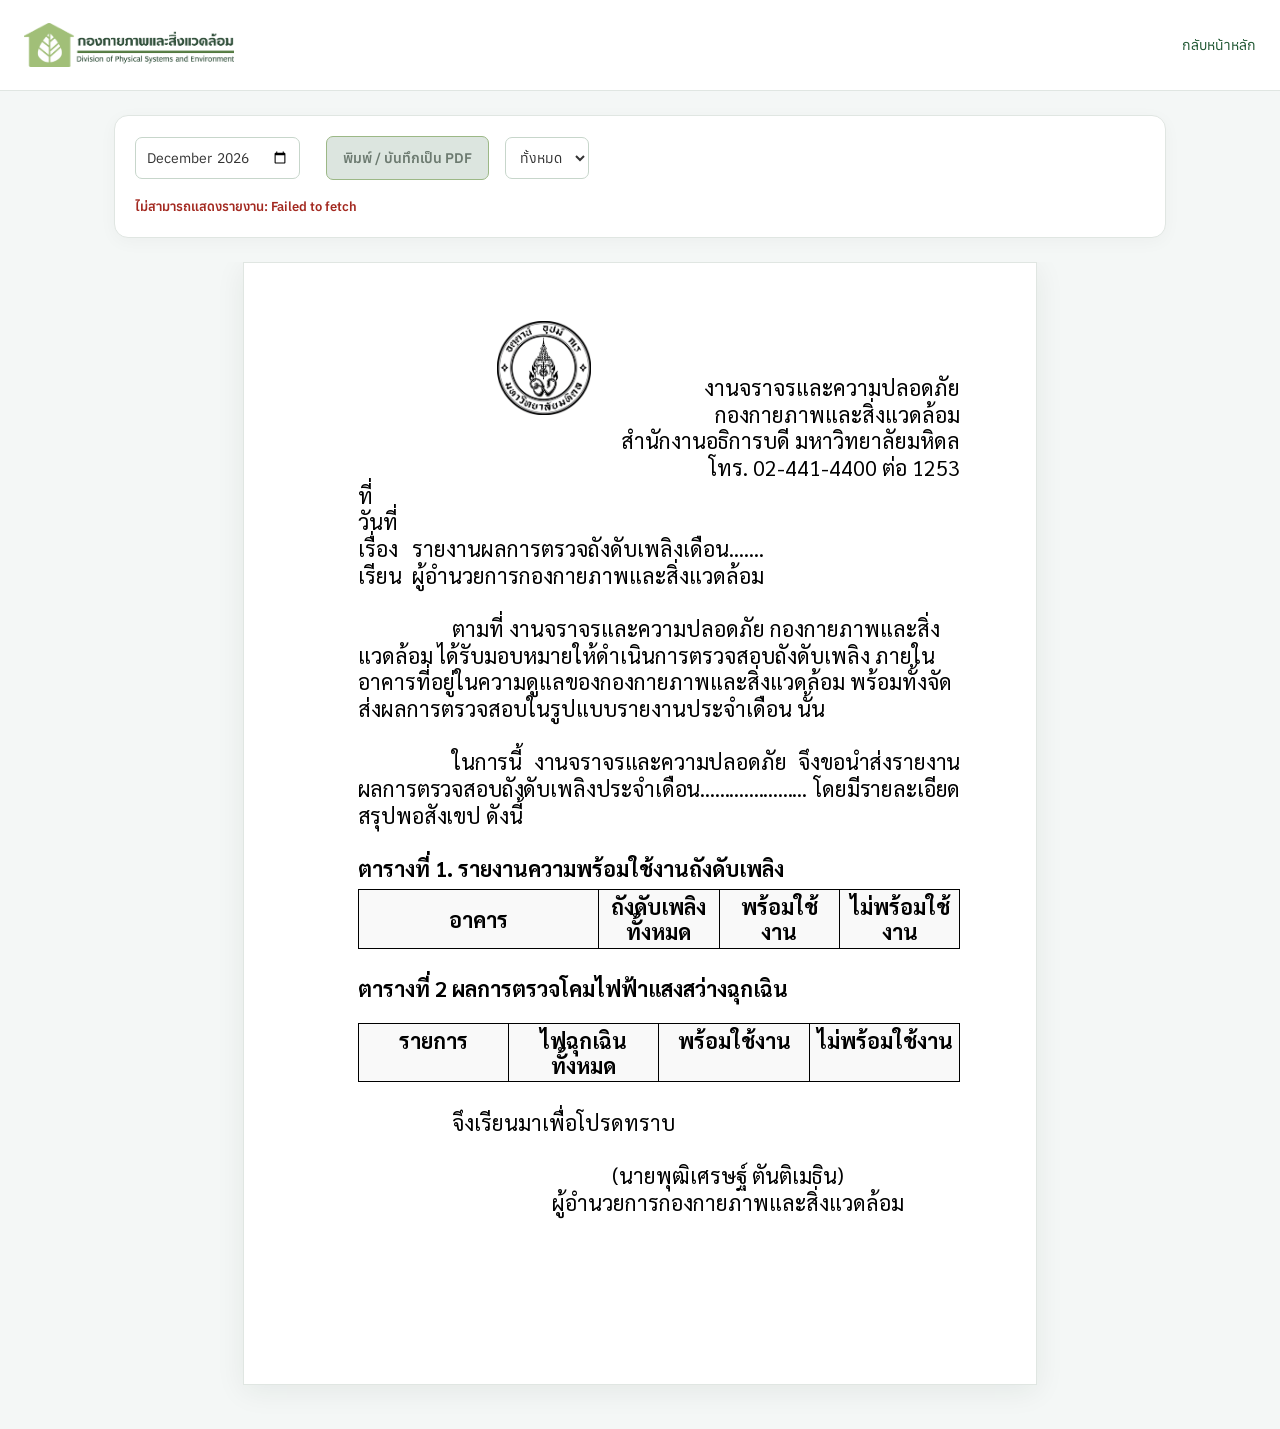
==== commit 6375e107: "Update report building columns and signer details" ====
--- a/report/index.html
+++ b/report/index.html
@@ -95,7 +95,7 @@
       <div class="table-title">ตารางที่ 2 ผลการตรวจโคมไฟฟ้าแสงสว่างฉุกเฉิน</div>
       <p id="emergencyLightReportStatus" role="status"></p>
       <table class="doc-table doc-table-sec" id="emergencyLightReportTable">
-        <thead><tr><th scope="col">รายการ</th><th scope="col">จำนวน</th><th scope="col">พร้อมใช้งาน</th><th scope="col">ไม่พร้อมใช้งาน</th></tr></thead>
+        <thead><tr><th scope="col">รายการ</th><th scope="col">ไฟฉุกเฉินทั้งหมด</th><th scope="col">พร้อมใช้งาน</th><th scope="col">ไม่พร้อมใช้งาน</th></tr></thead>
         <tbody id="emergencyLightReportRows"></tbody>
       </table>
     </section>
@@ -124,7 +124,7 @@
   <script src="report-model.js?v=main-scopes-20261125"></script>
   <script src="../alarm-data.js"></script>
   <script src="../emergency-light.public-api.js?v=20261125-report1"></script>
-  <script src="emergency-light-report.js?v=20261125-light-departments1"></script>
-  <script src="script.js?v=report-blank-date-20261125"></script>
+  <script src="emergency-light-report.js?v=building-label-20261125-light-departments1"></script>
+  <script src="script.js?v=environment-signature-20261125"></script>
 </body>
 </html>
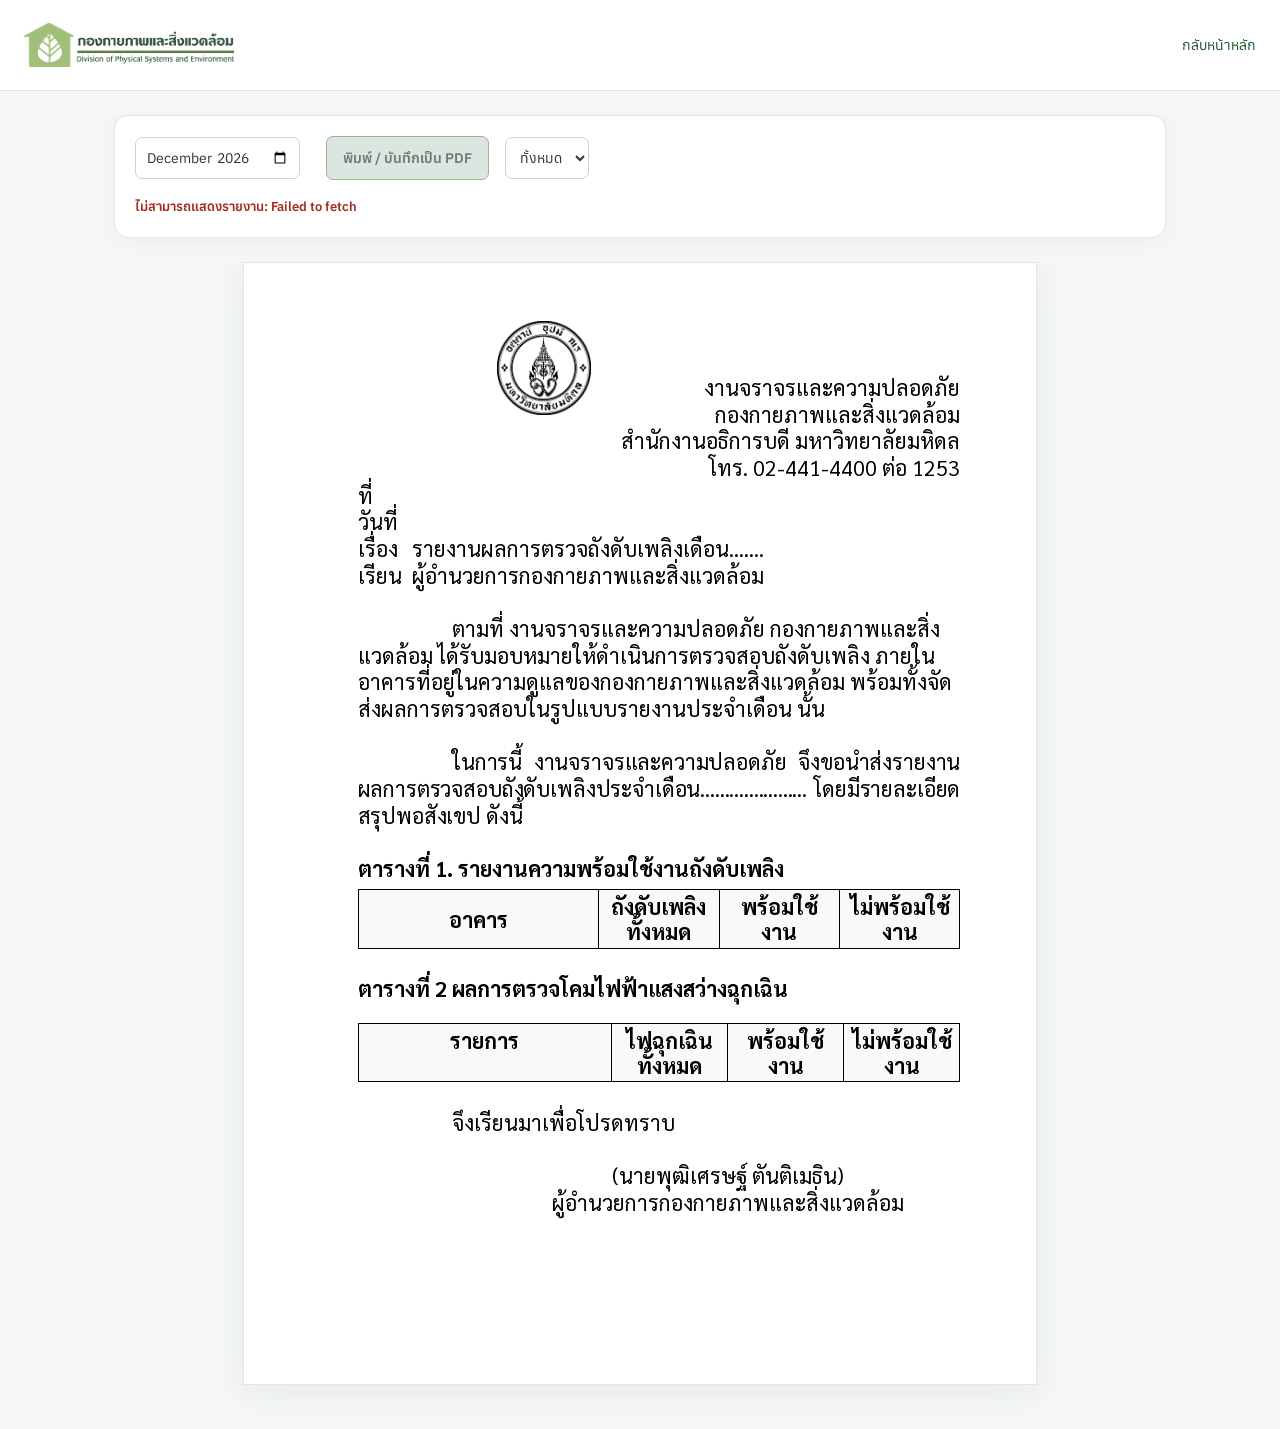
==== commit 3e89fb4e: "Fit emergency-light building names on one line" ====
--- a/report/index.html
+++ b/report/index.html
@@ -9,6 +9,7 @@
   <link rel="stylesheet" href="theme.css?v=1.7.1">
   <link rel="stylesheet" href="print-footer.css">
   <style> .page .indent-para.intro-compact { text-align: left; text-justify: auto; letter-spacing: normal; word-spacing: normal; } .page .intro-compact .intro-ending { white-space: normal; } #emergencyLightReportTable { table-layout: fixed; width: 100%; } #emergencyLightReportTable :is(th,td) { overflow-wrap: anywhere; white-space: normal; vertical-align: top; font-size: 12pt; } #emergencyLightReportTable thead { display: table-header-group; } #emergencyLightReportTable tr { break-inside: avoid; } </style>
+  <style id="emergency-light-building-layout"> #emergencyLightReportTable thead th:first-child { width: 40%; } .page #emergencyLightReportTable tbody th[scope="row"] { font-weight: 400 !important; white-space: nowrap; overflow-wrap: normal; text-align: left; } </style>
 </head>
 <body>
   <header class="report-masthead no-print"><a href="../index.html" aria-label="กลับหน้าหลัก"><img src="division-logo.png" alt="กองกายภาพและสิ่งแวดล้อม"></a><a class="back-link" href="../index.html">กลับหน้าหลัก</a></header>
@@ -124,7 +125,7 @@
   <script src="report-model.js?v=main-scopes-20261125"></script>
   <script src="../alarm-data.js"></script>
   <script src="../emergency-light.public-api.js?v=20261125-report1"></script>
-  <script src="emergency-light-report.js?v=building-label-20261125-light-departments1"></script>
+  <script src="emergency-light-report.js?v=compact-building-20261125-light-departments1"></script>
   <script src="script.js?v=environment-signature-20261125"></script>
 </body>
 </html>
